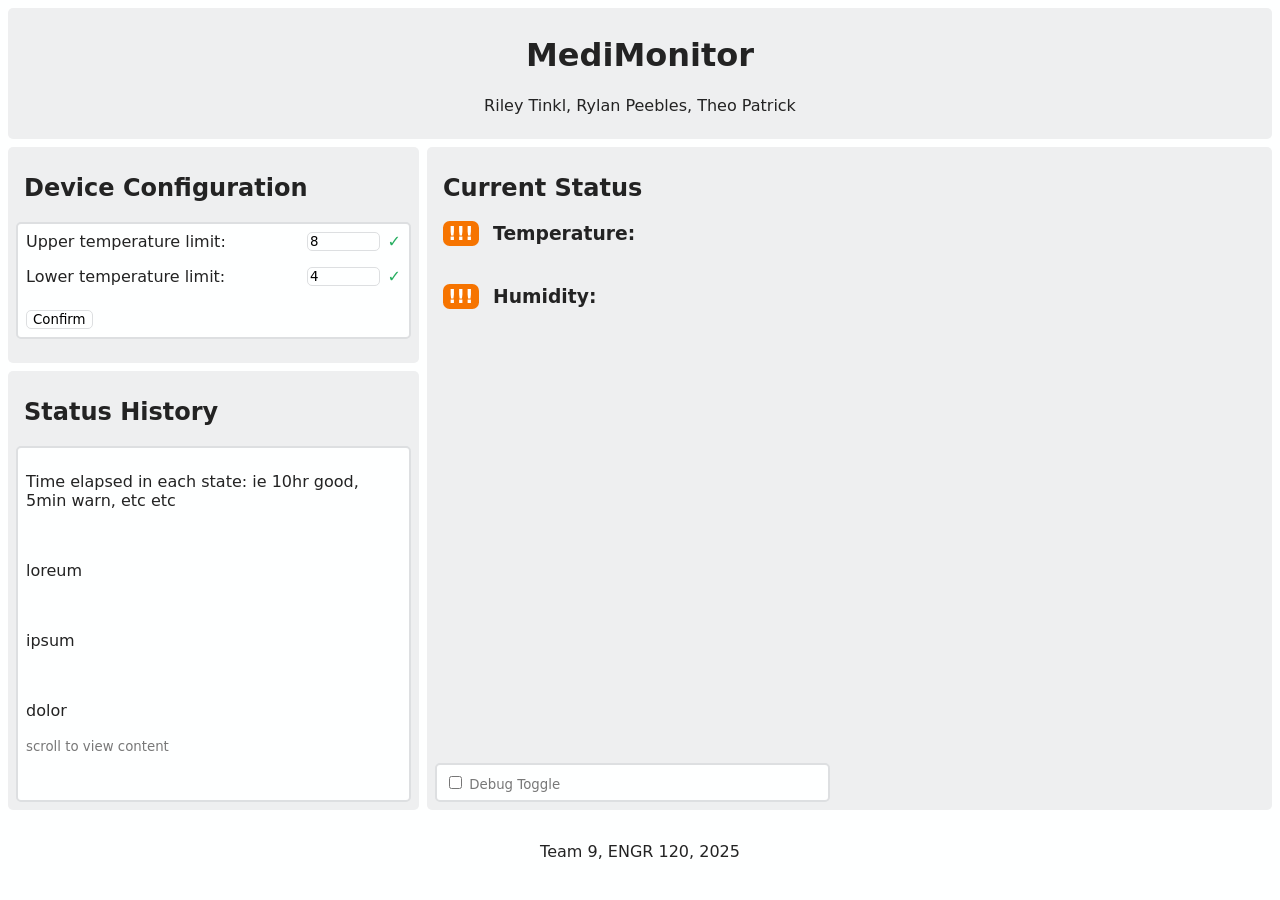
==== static/index.html @ 14f237e5 "class progress, begin backend" ====
<!doctype html>
<html lang="en">
  <head>
    <meta name="viewport" content="width=device-width, initial-scale=1.0" />
    <title>Raspberry Pi Frontend</title>
    <link rel="icon" type="image/x-icon" href="favicon.ico" />
    <script src="script.js" defer></script>
    <link rel="stylesheet" href="style.css" />
  </head>

  <body class="theme adaptive">
    <header class="title-bar">
      <h1>MediMonitor</h1>
      <p>Riley Tinkl, Rylan Peebles, Theo Patrick</p>
    </header>

    <main class="container">
      <section class="upper-left-column">
        <h2>Device Configuration</h2>
        <form class="form-area fill-height">
          <div class="form-group">
            <label for="temp-upper">Upper temperature limit:</label>
            <input
              type="number"
              id="number-input"
              name="temp-upper"
              min="-30"
              max="30"
              value="8"
              placeholder="&#8451;"
              required
            />
            <span class="validity"></span>
          </div>
          <div class="form-group">
            <label for="temp-lower">Lower temperature limit:</label>
            <input
              type="number"
              id="number-input"
              name="temp-lower"
              min="-30"
              max="30"
              value="4"
              placeholder="°C"
              required
            />
            <span class="validity"></span>
          </div>
          <!-- Having the actual unicode character (°C), and html character (&#8451;) for some reason allows chrome to render properly. lord knows why -->
          <input
            type="submit"
            id="button"
            value="Confirm"
            style="margin-top: 8px"
          />
        </form>
      </section>

      <section class="lower-left-column">
        <h2>Status History</h2>
        <section class="form-area fill-height scroll-y">
          <p>Time elapsed in each state: ie 10hr good, 5min warn, etc etc</p>
          <br />
          <p>loreum</p>
          <br />
          <p>ipsum</p>
          <br />
          <p>dolor</p>
          <small class="bottom-hover">scroll to view content</small>
        </section>
      </section>

      <section class="right-column">
        <h2 style="margin-bottom: 0px">Current Status</h2>
        <section class="status-area">
          <div class="status-group">
            <h3>
              <span class="stat-warn status"></span>
              Temperature:
              <span class="status-temperature"></span>
            </h3>
          </div>
          <div class="status-group">
            <h3>
              <span class="stat-warn status"></span>
              Humidity:
              <span class="status-humidity"></span>
            </h3>
          </div>
        </section>
        <section class="debug-container fill-height">
          <section class="form-area debug scroll-y">
            <p>
              🛜 No connection to the Pi found! Ensure you are connected to the
              device and refresh the page.
            </p>
            <p>Retrying in...</p>
          </section>
        </section>
        <small class="form-area debug-toggle">
          <input type="checkbox" id="debug-toggle" name="debug-toggle" />
          <label for="debug-toggle">Debug Toggle</label>
        </small>
      </section>
      <footer class="footer">
        <p>Team 9, ENGR 120, 2025</p>
      </footer>
    </main>
  </body>
</html>
---- static/style.css ----
/* Global accents, theme agnostic */
:root {
  --negative: #da4453;
  --neutral: #f67400;
  --positive: #27ae60;
  --accent: #305aee;
  --global-spacing: 8px;
}

/* BEGIN Section Formatting */
body {
  font-family:
    "Noto Sans",
    system-ui,
    -apple-system,
    BlinkMacSystemFont,
    "Segoe UI",
    Roboto,
    Oxygen,
    Ubuntu,
    Cantarell,
    "Open Sans",
    "Helvetica Neue",
    sans-serif;
  overflow-y: auto-fit;
}

h1,
h2,
h3 {
  line-height: 1.15em;
}

h2,
h3 {
  margin-left: var(--global-spacing);
}

br {
  margin-bottom: 1.15em;
}

.bottom-hover {
  text-align: center;
  color: var(--inactive);
  font-size: 10pt;
  position: sticky;
  bottom: 0px;
  background: var(--background);
}

.title-bar {
  text-align: center;
  padding: var(--global-spacing);
  border-radius: 5px;
  background: var(--background-light);
}

/* Website layout */
.container {
  display: grid;
  grid-template-columns: auto 1fr;
  grid-template-rows: auto 1fr auto;
  height: 82vh;
  margin-top: var(--global-spacing);
  grid-template-areas:
    "top right"
    "bottom right"
    "footer footer";
  gap: var(--global-spacing);
}

.upper-left-column,
.right-column,
.lower-left-column {
  padding: var(--global-spacing);
  border-radius: 5px;
  background: var(--background-light);
  min-height: 200px;
}

.upper-left-column {
  grid-area: top;
}

.right-column {
  grid-area: right;
  display: flex;
  flex-direction: column;
}

.lower-left-column {
  grid-area: bottom;
  display: flex;
  flex-direction: column;
}

.footer {
  text-align: center;
  padding: var(--global-spacing);
  grid-area: footer;
  max-height: 70px;
}

.form-area {
  padding: var(--global-spacing);
  border-radius: 5px;
  background: var(--background);
  border: 2px solid var(--button);
  min-width: 325px;
  max-width: 375px;
}

.fill-height {
  flex-grow: 1;
}

.scroll-y {
  scroll-behavior: smooth;
  overflow-y: auto;
}

/* END */

/* BEGIN Status types */

.status-group {
  display: flex;
  align-items: center;
  justify-content: space-between;
}

.status::before {
  color: var(--highlight);
  border-radius: 5pt;
  padding: 2px 5px;
  margin-right: var(--global-spacing);
  display: inline-block;
  font-weight: bold;
  text-align: center;
  font-size: inherit;
}

.stat-good::before {
  background: var(--positive);
  content: "✓";
}

.stat-warn::before {
  background: var(--neutral);
  content: "!!!";
}

.stat-bad::before {
  background: var(--negative);
  content: "✖";
}

/* END */
/* TODO: implement classes "status-temperature", "status-humidity" */

/* BEGIN debug goodies */

.debug-container {
  display: flex;
}

.debug {
  opacity: 0;
  max-height: 50px;
}

.debug.active {
  opacity: 1;
  max-height: 500px;
  animation: bounce-up 500ms cubic-bezier(0.175, 0.885, 0.32, 1.275);
}

@keyframes bounce-up {
  0% {
    transform: translateY(5px);
  }

  75% {
    transform: translateY(-5px);
  }
}

.debug-toggle {
  color: var(--inactive);
  margin-top: var(--global-spacing);
}

/* END */

/* BEGIN Input handling */
#number-input {
  width: 5em;
  float: right;
  margin-left: 4px;
}

/* Visual indicator of improper input */
@keyframes wiggle-jiggle {
  0%,
  100% {
    transform: translateX(0);
  }

  25% {
    transform: translateX(-5px);
  }

  50% {
    transform: translateX(5px);
  }

  75% {
    transform: translateX(-5px);
  }
}

.form-group {
  display: flex;
  align-items: center;
  justify-content: space-between;
  margin-bottom: calc(2 * var(--global-spacing));
}

.form-group label {
  flex: 1;
  text-align: left;
}

input {
  background-color: var(--background);
  border: 1px solid var(--button);
  border-radius: 5px;
  transition: border 200ms ease;
  font-family: inherit;
}

input:hover {
  border-color: var(--accent);
}

input:focus {
  border-color: var(--accent);
  outline-color: var(--accent);
  outline: 1px solid var(--accent);
}

input:invalid {
  outline-color: var(--negative);
  border-color: var(--negative);
}

input:invalid + span::after {
  content: "✖";
  padding-left: var(--global-spacing);
  color: var(--negative);
  float: right;
  animation: wiggle-jiggle 200ms ease-in-out;
}

input:invalid {
  animation: wiggle-jiggle 200ms ease-in-out;
}

input:valid + span::after {
  content: "✓";
  padding-left: var(--global-spacing);
  color: var(--positive);
  float: right;
}

#button:hover {
  cursor: pointer;
}

#button:focus {
  background-color: var(--accent);
  color: var(--highlight);
  border-color: var(--accent);
}

#debug-toggle:hover {
  cursor: pointer;
}
/* END */

/* BEGIN Colour theming */
.theme {
  color-scheme: dark;
  background: #232323;
  --background: #232323;
  --background-light: #323232;
  --button: #646464;
  color: #fbfbfd;
  --color: #fbfbfd;
  --inactive: #a0a0a0;
  --highlight: #ffffff;
}

/* Changes theme to light if the browser is set to light mode */
@media (prefers-color-scheme: light) {
  .theme.adaptive {
    color-scheme: light;
    background: #feffff;
    --background: #feffff;
    --background-light: #eeeff0;
    --button: #dddfe1;
    color: #232323;
    --color: #232323;
    --inactive: #787878;
    --highlight: #ffffff;
  }
}
/* END */

/* TODO: fix mobile theming */
/* BEGIN Catch Phone users */
@media screen and (orientation: portrait) and (max-width: 777px) {
  .container {
    display: flex;
    flex-direction: column;
    margin-right: 16px;
    gap: var(--global-spacing);
  }

  .upper-left-column,
  .lower-left-column {
    width: 100%;
  }

  .right-column {
    order: 1;
    margin-right: -16px;
  }

  .upper-left-column {
    order: 3;
    height: 240px;
  }

  .lower-left-column {
    order: 2;
  }

  .footer {
    order: 4;
  }
  body {
    overflow-y: unset;
  }
}
/* END */

/* BEGIN Catch Tablet users */
/* TODO: implement theming to prevent awkward spacing between portrait and full landscape mode */
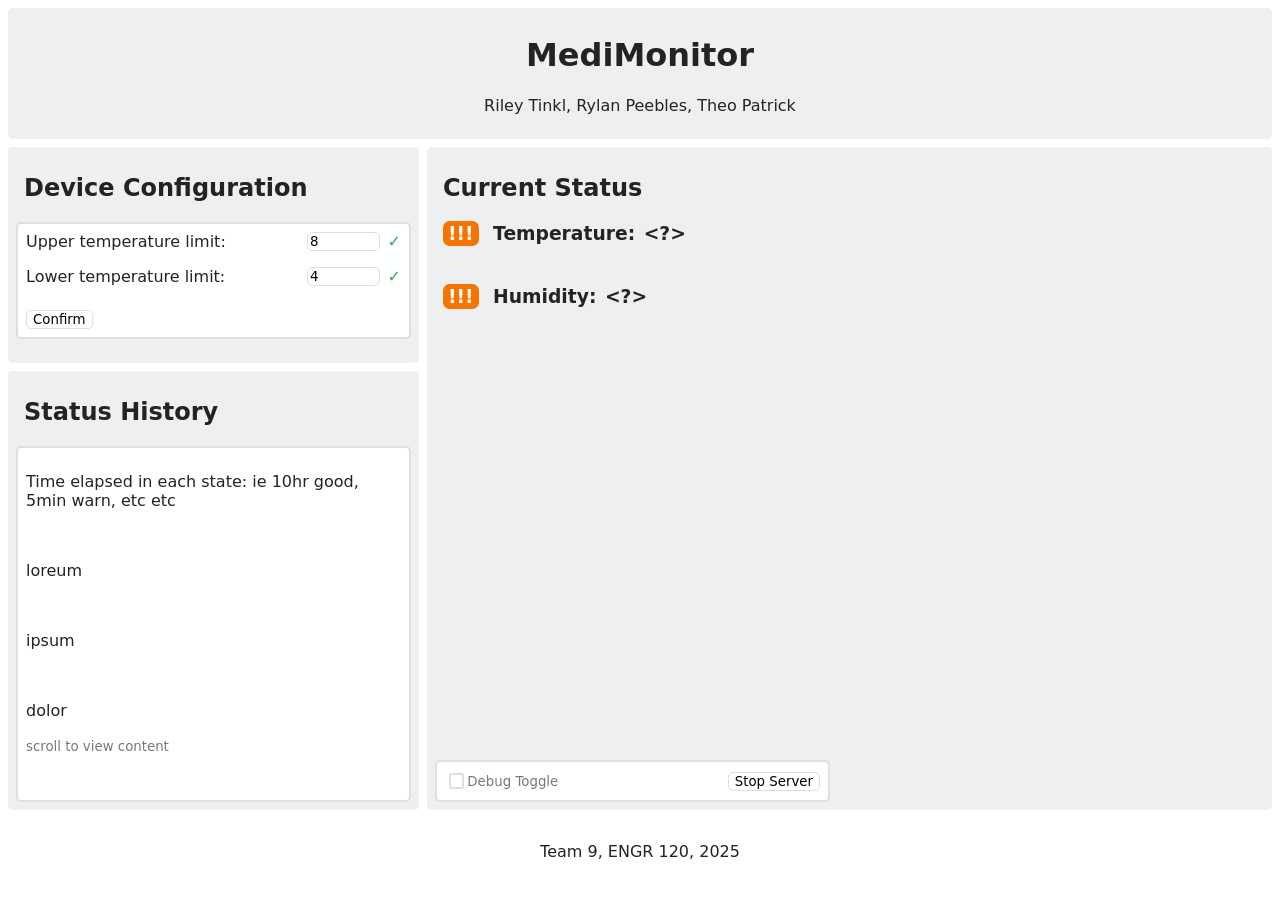
==== commit b60ca4ee: "capture numbers, add stop, get boot proper set up" ====
--- a/static/index.html
+++ b/static/index.html
@@ -12,6 +12,9 @@
     <header class="title-bar">
       <h1>MediMonitor</h1>
       <p>Riley Tinkl, Rylan Peebles, Theo Patrick</p>
+      <noscript style="color: var(--negative)"
+        >You need to enable JavaScript to run this app.</noscript
+      >
     </header>
 
     <main class="container">
@@ -22,7 +25,7 @@
             <label for="temp-upper">Upper temperature limit:</label>
             <input
               type="number"
-              id="number-input"
+              id="temp-input-high"
               name="temp-upper"
               min="-30"
               max="30"
@@ -36,7 +39,7 @@
             <label for="temp-lower">Lower temperature limit:</label>
             <input
               type="number"
-              id="number-input"
+              id="temp-input-low"
               name="temp-lower"
               min="-30"
               max="30"
@@ -97,9 +100,18 @@
             <p>Retrying in...</p>
           </section>
         </section>
-        <small class="form-area debug-toggle">
+        <small
+          class="form-area form-group"
+          style="margin-bottom: auto; color: var(--inactive); margin-top: 8px"
+        >
           <input type="checkbox" id="debug-toggle" name="debug-toggle" />
           <label for="debug-toggle">Debug Toggle</label>
+          <input
+            type="button"
+            id="stop-server"
+            name="stop-server"
+            value="Stop Server"
+          />
         </small>
       </section>
       <footer class="footer">
--- a/static/style.css
+++ b/static/style.css
@@ -156,8 +156,13 @@
   content: "✖";
 }
 
-/* END */
-/* TODO: implement classes "status-temperature", "status-humidity" */
+.status-humidity::before,
+.status-temperature::before {
+  content: "<?>";
+  padding-left: 2px;
+}
+
+/* END */
 
 /* BEGIN debug goodies */
 
@@ -194,7 +199,8 @@
 /* END */
 
 /* BEGIN Input handling */
-#number-input {
+#temp-input-high,
+#temp-input-low {
   width: 5em;
   float: right;
   margin-left: 4px;
@@ -284,9 +290,53 @@
   border-color: var(--accent);
 }
 
+#stop-server:focus {
+  outline-color: var(--negative);
+  border-color: var(--negative);
+  background: var(--negative);
+}
+
+#stop-server:hover {
+  outline-color: var(--negative);
+  border-color: var(--negative);
+}
+
 #debug-toggle:hover {
   cursor: pointer;
 }
+
+input[type="checkbox"] {
+  appearance: none;
+  position: relative;
+  width: 1.15em;
+  height: 1.15em;
+  vertical-align: -2px;
+  border: 2px solid var(--button);
+  border-radius: 2px;
+  background: var(--background);
+  color: var(--highlight);
+}
+
+input[type="checkbox"]::before {
+  content: "✔";
+  position: absolute;
+  font-size: 1em;
+  top: -0.3em;
+  visibility: hidden;
+}
+
+input[type="checkbox"]:checked::before {
+  visibility: visible;
+}
+input[type="checkbox"]:checked {
+  border-color: var(--accent);
+  background: var(--accent);
+}
+
+input[type="checkbox"]:focus {
+  outline: none;
+}
+
 /* END */
 
 /* BEGIN Colour theming */
